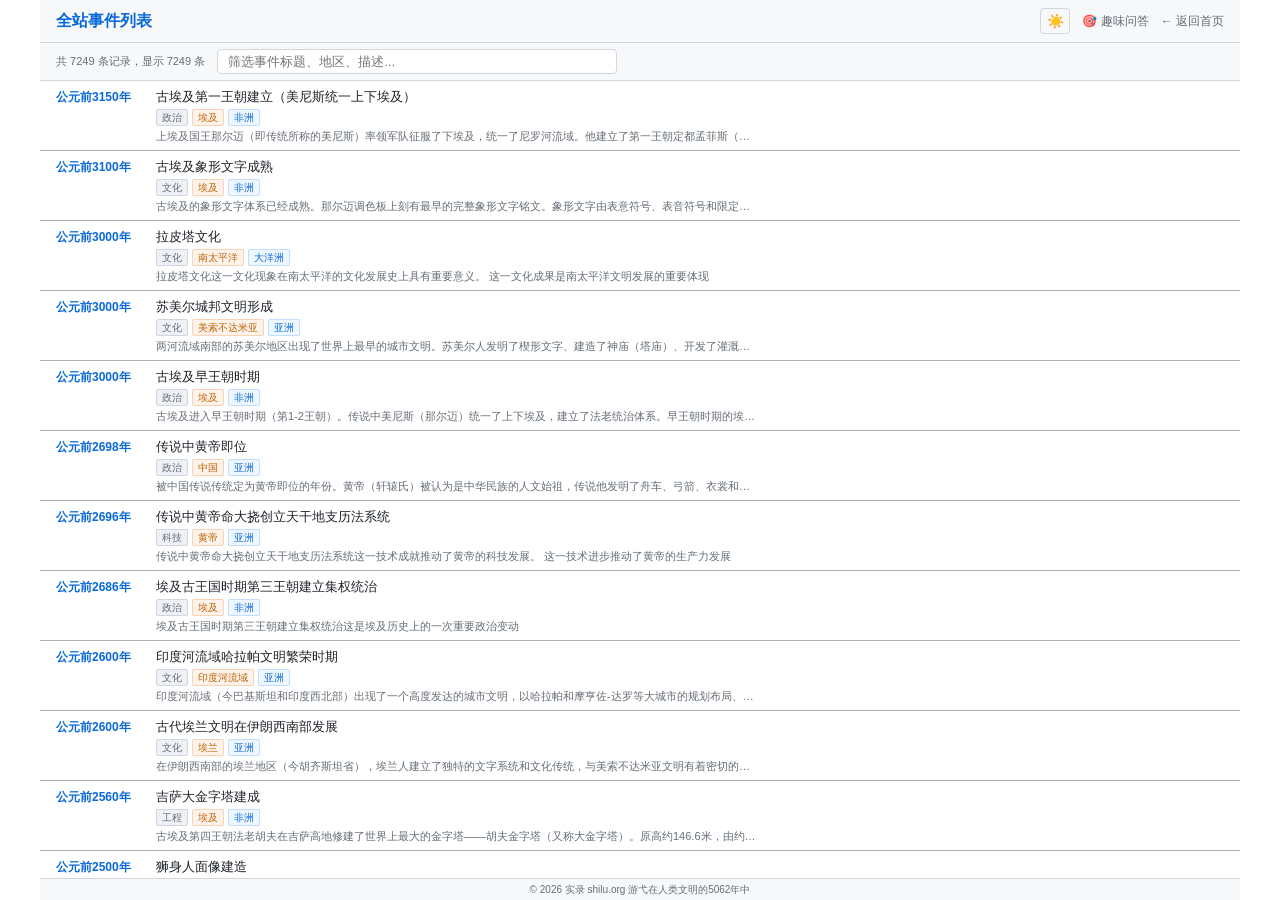
==== all-events.html @ 7e851145 "Add files via upload" ====
<!DOCTYPE html>
<html lang="zh-CN">
<head>
  <meta charset="UTF-8">
  <meta name="viewport" content="width=device-width, initial-scale=1.0">
  <title>全站事件列表 - 实录 shilu.org</title>
  <link rel="icon" href="data:image/svg+xml,<svg xmlns='http://www.w3.org/2000/svg' viewBox='0 0 100 100'><text y='.9em' font-size='90'>📜</text></svg>">
  <link rel="stylesheet" href="common.css">
  <style>
    #app { max-width: 1200px; margin: 0 auto; min-height: 100vh; display: flex; flex-direction: column; }
    .page-header { border-bottom: 1px solid var(--color-border); }
    #controls { display:flex; align-items:center; gap:12px; padding:6px 16px; background:var(--color-surface); border-bottom:1px solid var(--color-border); flex-shrink:0; }
    #event-count { font-size:11px; color:var(--color-text-muted); white-space:nowrap; }
    #filter-input { flex:1; max-width:400px; background:var(--color-bg); border:1px solid var(--color-border); border-radius:var(--radius-sm); padding:4px 10px; font-size:13px; color:var(--color-text); font-family:inherit; outline:none; }
    #filter-input:focus { border-color:var(--color-accent); }
    #event-list { flex:1; overflow-y:auto; padding:0; }
    .event-item { display:flex; align-items:flex-start; gap:10px; padding:6px 16px; border-bottom:1px solid rgba(48,54,61,0.4); cursor:pointer; transition:background var(--transition-fast); }
    .event-item:hover { background:var(--color-surface-hover); }
    .event-year { font-size:12px; font-weight:600; color:var(--color-accent); min-width:90px; flex-shrink:0; padding-top:1px; }
    .event-body { flex:1; min-width:0; }
    .event-title { font-size:13px; font-weight:500; }
    .event-meta { display:flex; gap:4px; margin-top:2px; flex-wrap:wrap; }
    .event-tag { font-size:10px; padding:0 5px; border-radius:2px; background:var(--color-surface-hover); border:1px solid var(--color-border); color:var(--color-text-muted); }
    .event-tag.region { color:var(--color-dynasty); border-color:rgba(240,136,62,0.3); background:rgba(240,136,62,0.1); }
    .event-tag.continent { color:var(--color-accent); border-color:rgba(88,166,255,0.3); background:rgba(88,166,255,0.1); }
    .event-desc { font-size:11px; color:var(--color-text-muted); margin-top:2px; overflow:hidden; text-overflow:ellipsis; white-space:nowrap; max-width:600px; }
    .no-match { text-align:center; padding:40px; color:var(--color-text-muted); }
    .page-content { flex: 1; display: flex; flex-direction: column; overflow: hidden; }
    @media (max-width: 767px) {
      #controls { padding: 4px 10px; gap: 8px; flex-wrap: wrap; }
      #filter-input { max-width: none; }
      .event-item { padding: 5px 10px; }
      .event-year { min-width: 70px; font-size: 11px; }
    }
    @media (max-width: 480px) {
      .event-desc { max-width: none; }
    }
  </style>
</head>
<body>
  <div id="app">
    <header class="page-header">
      <h1>全站事件列表</h1>
      <div class="header-right">
        <button id="theme-toggle" title="亮/暗切换">🌙</button>
        <a href="quiz.html">🎯 趣味问答</a>
        <a href="index.html">← 返回首页</a>
      </div>
    </header>
    <div id="controls">
      <span id="event-count">加载中...</span>
      <input type="text" id="filter-input" placeholder="筛选事件标题、地区、描述..." />
    </div>
    <div class="page-content">
      <div id="loading">加载全站事件数据中...</div>
      <div id="event-list"></div>
    </div>
    <footer id="copyright">
      <span>&copy; 2026 实录 shilu.org 游弋在人类文明的5062年中</span>
    </footer>
  </div>

  <script src="theme.js"></script>
  <script>
    (async function() {
      const DATA_FILES = [
        'data/bc-3200-3101.json','data/bc-3000-2901.json','data/bc-2700-2601.json',
        'data/bc-2600-2501.json','data/bc-2500-2401.json','data/bc-2200-2101.json',
        'data/bc-2100-2001.json','data/bc-2000-1901.json','data/bc-1900-1801.json',
        'data/bc-1800-1701.json','data/bc-1700-1601.json','data/bc-1600-1501.json',
        'data/bc-1500-1401.json','data/bc-1400-1301.json','data/bc-1300-1201.json',
        'data/bc-1200-1101.json','data/bc-1100-1001.json','data/bc-1000-0901.json',
        'data/bc-0900-0801.json','data/bc-0800-0701.json','data/bc-0700-0601.json',
        'data/bc-0600-0501.json','data/bc-0500-0401.json','data/bc-0400-0301.json',
        'data/bc-0300-0201.json','data/bc-0200-0101.json','data/bc-0100-0001.json',
        'data/0001-0100.json','data/0101-0200.json','data/0201-0300.json',
        'data/0301-0400.json','data/0401-0500.json','data/0501-0600.json',
        'data/0601-0700.json','data/0701-0800.json','data/0801-0900.json',
        'data/0901-1000.json','data/1001-1100.json','data/1101-1200.json',
        'data/1201-1300.json','data/1301-1400.json','data/1401-1500.json',
        'data/1501-1600.json','data/1601-1700.json','data/1701-1800.json',
        'data/1801-1900.json','data/1901-2000.json'
      ]
      const loadingEl = document.getElementById('loading')
      const listEl = document.getElementById('event-list')
      const countEl = document.getElementById('event-count')
      const filterInput = document.getElementById('filter-input')

      let allEvents = []
      let filteredEvents = []

      function formatYear(y) { return y < 0 ? `公元前${Math.abs(y)}年` : `公元${y}年` }

      function renderEvents(events) {
        if (events.length === 0) {
          listEl.innerHTML = '<div class="no-match">未找到匹配事件</div>'
          return
        }
        let html = ''
        for (const evt of events) {
          const yearStr = formatYear(evt.year)
          const desc = (evt.description || '').substring(0, 80) + ((evt.description || '').length > 80 ? '…' : '')
          html += `<div class="event-item" data-year="${evt.year}" data-title="${evt.title.replace(/"/g,'&quot;')}">
            <div class="event-year">${yearStr}</div>
            <div class="event-body">
              <div class="event-title">${evt.title}</div>
              <div class="event-meta">
                <span class="event-tag">${evt.category || '事件'}</span>
                ${evt.region ? `<span class="event-tag region">${evt.region}</span>` : ''}
                ${evt.continent ? `<span class="event-tag continent">${evt.continent}</span>` : ''}
              </div>
              <div class="event-desc">${desc}</div>
            </div>
          </div>`
        }
        listEl.innerHTML = html

        listEl.querySelectorAll('.event-item').forEach(item => {
          item.addEventListener('click', () => {
            const year = item.dataset.year
            const title = item.dataset.title
            window.location.href = `event-detail.html?year=${year}&title=${encodeURIComponent(title)}`
          })
        })
      }

      function filterEvents(query) {
        const q = query.toLowerCase()
        if (!q) {
          filteredEvents = allEvents
        } else {
          filteredEvents = allEvents.filter(evt =>
            (evt.title && evt.title.toLowerCase().includes(q)) ||
            (evt.region && evt.region.toLowerCase().includes(q)) ||
            (evt.description && evt.description.toLowerCase().includes(q)) ||
            (evt.continent && evt.continent.toLowerCase().includes(q)) ||
            (evt.category && evt.category.toLowerCase().includes(q))
          )
        }
        countEl.textContent = `共 ${allEvents.length} 条记录，显示 ${filteredEvents.length} 条`
        renderEvents(filteredEvents)
      }

      loadingEl.classList.remove('hidden')
      const CHUNK = 5
      for (let i = 0; i < DATA_FILES.length; i += CHUNK) {
        const chunk = DATA_FILES.slice(i, i + CHUNK)
        const results = await Promise.all(chunk.map(async file => {
          try {
            const resp = await fetch(file)
            if (resp.ok) return await resp.json()
          } catch(e) {}
          return []
        }))
        for (const data of results) {
          if (data && Array.isArray(data)) {
            for (const entry of data) {
              if (entry.events && entry.events.length > 0) {
                for (const evt of entry.events) {
                  allEvents.push({ year: entry.year, ...evt })
                }
              }
            }
          }
        }
      }
      loadingEl.classList.add('hidden')

      allEvents.sort((a, b) => a.year - b.year)

      filterInput.addEventListener('input', () => filterEvents(filterInput.value.trim()))

      filterEvents('')
    })()
  </script>
</body>
</html>
---- common.css ----
:root {
  --color-bg: #0d1117;
  --color-surface: #161b22;
  --color-surface-hover: #1c2333;
  --color-border: #30363d;
  --color-text: #e6edf3;
  --color-text-muted: #8b949e;
  --color-accent: #58a6ff;
  --color-accent-glow: rgba(88, 166, 255, 0.4);
  --color-dynasty: #f0883e;
  --color-dynasty-active: #ffa657;
  --color-danger: #f85149;
  --color-success: #3fb950;
  --font-sans: "PingFang SC", "Microsoft YaHei", "Helvetica Neue", Arial, sans-serif;
  --font-mono: "SF Mono", "Cascadia Code", Consolas, monospace;
  --spacing-xs: 4px;
  --spacing-sm: 8px;
  --spacing-md: 16px;
  --spacing-lg: 24px;
  --spacing-xl: 32px;
  --radius-sm: 4px;
  --radius-md: 8px;
  --radius-lg: 12px;
  --shadow-sm: 0 1px 3px rgba(0, 0, 0, 0.3);
  --shadow-md: 0 4px 12px rgba(0, 0, 0, 0.4);
  --shadow-lg: 0 8px 24px rgba(0, 0, 0, 0.5);
  --transition-fast: 150ms ease;
  --transition-normal: 300ms ease;
  --color-scheme: dark;
}

[data-theme="light"] {
  --color-bg: #ffffff;
  --color-surface: #f6f8fa;
  --color-surface-hover: #eef1f5;
  --color-border: #d0d7de;
  --color-text: #1f2328;
  --color-text-muted: #656d76;
  --color-accent: #0969da;
  --color-accent-glow: rgba(9, 105, 218, 0.2);
  --color-dynasty: #bd6200;
  --color-dynasty-active: #d4731a;
  --color-danger: #cf222e;
  --color-success: #1a7f37;
  --shadow-sm: 0 1px 3px rgba(0, 0, 0, 0.08);
  --shadow-md: 0 4px 12px rgba(0, 0, 0, 0.1);
  --shadow-lg: 0 8px 24px rgba(0, 0, 0, 0.15);
  --color-scheme: light;
}

* {
  margin: 0;
  padding: 0;
  box-sizing: border-box;
}

html, body {
  height: 100%;
  font-family: var(--font-sans);
  background: var(--color-bg);
  color: var(--color-text);
  font-size: 14px;
  line-height: 1.5;
  color-scheme: var(--color-scheme);
}

#app {
  display: flex;
  flex-direction: column;
  height: 100%;
  width: 100%;
}

/* ===== Header ===== */
#header,
.page-header {
  display: flex;
  align-items: center;
  gap: 16px;
  padding: 8px 16px;
  background: var(--color-surface);
  border-bottom: 1px solid var(--color-border);
  flex-shrink: 0;
}

#header h1,
.page-header h1 {
  font-size: 16px;
  font-weight: 700;
  color: var(--color-accent);
  flex-shrink: 0;
}

#header a,
.page-header a {
  font-size: 12px;
  color: var(--color-text-muted);
  text-decoration: none;
}

#header a:hover,
.page-header a:hover {
  color: var(--color-accent);
}

.header-right {
  margin-left: auto;
  display: flex;
  align-items: center;
  gap: 12px;
}

/* ===== Theme Toggle ===== */
#theme-toggle {
  background: none;
  border: 1px solid var(--color-border);
  color: var(--color-text-muted);
  width: 30px;
  height: 26px;
  border-radius: var(--radius-sm);
  cursor: pointer;
  font-size: 14px;
  display: flex;
  align-items: center;
  justify-content: center;
  transition: background var(--transition-fast), color var(--transition-fast);
  flex-shrink: 0;
  line-height: 1;
}

#theme-toggle:hover {
  background: var(--color-surface-hover);
  color: var(--color-text);
}

/* ===== Footer ===== */
#copyright {
  flex-shrink: 0;
  height: 22px;
  display: flex;
  align-items: center;
  justify-content: center;
  background: var(--color-surface);
  border-top: 1px solid var(--color-border);
  font-size: 10px;
  color: var(--color-text-muted);
}

/* ===== Loading ===== */
#loading {
  text-align: center;
  padding: 60px 0;
  color: var(--color-text-muted);
  flex: 1;
  display: flex;
  flex-direction: column;
  align-items: center;
  justify-content: center;
}

#loading.hidden {
  display: none;
}

.spinner {
  width: 32px;
  height: 32px;
  border: 3px solid var(--color-border);
  border-top-color: var(--color-accent);
  border-radius: 50%;
  animation: spin 0.8s linear infinite;
  margin-bottom: 12px;
}

@keyframes spin {
  to { transform: rotate(360deg); }
}

/* ===== Responsive ===== */
@media (max-width: 480px) {
  .page-header {
    padding: 6px 12px;
    gap: 10px;
  }
  .page-header h1 {
    font-size: 14px;
  }
  .page-header a,
  .header-right a {
    font-size: 11px;
  }
  .header-right {
    gap: 8px;
  }
  #theme-toggle {
    width: 28px;
    height: 24px;
    font-size: 12px;
  }
}
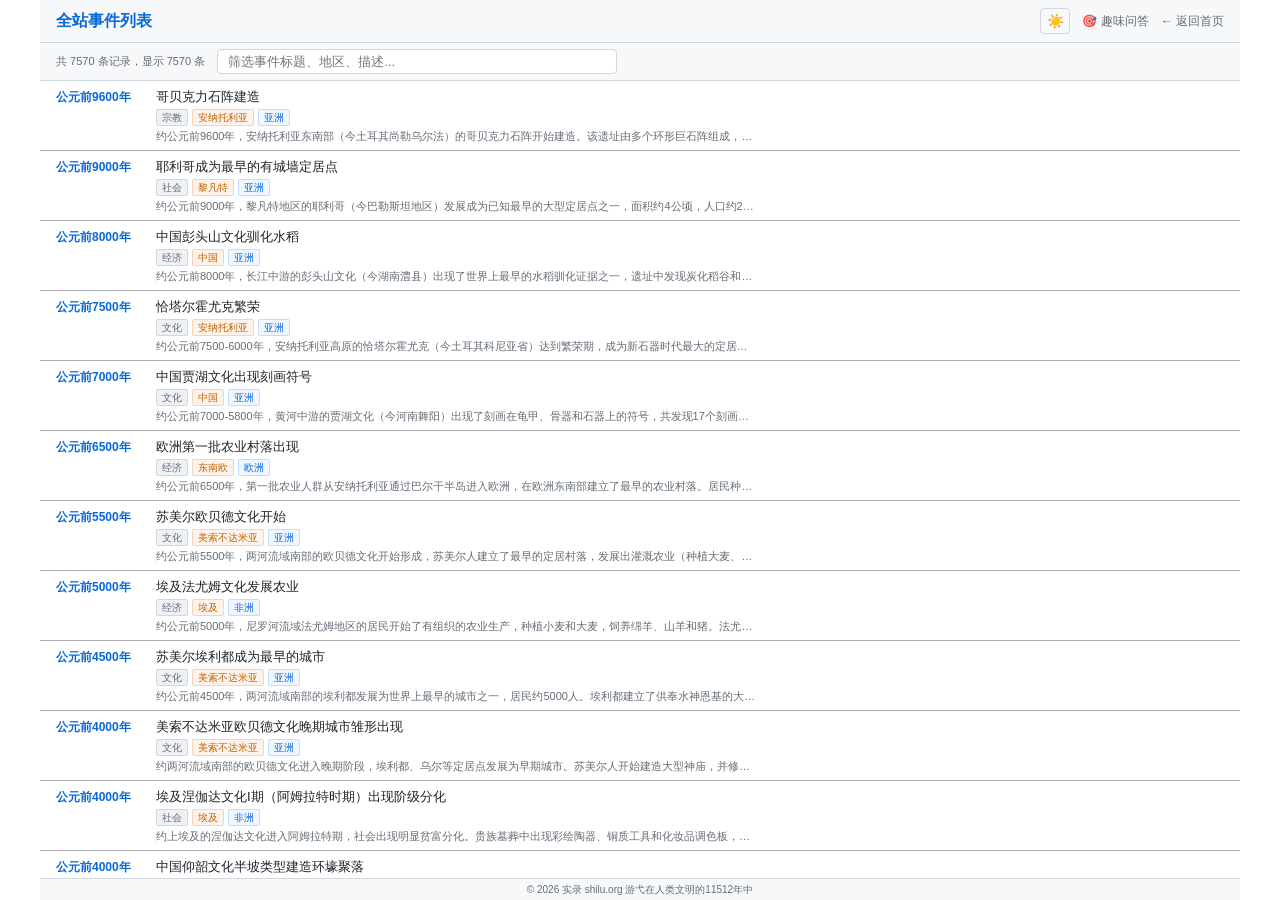
==== commit 5522ae50: "Add files via upload" ====
--- a/all-events.html
+++ b/all-events.html
@@ -1,4 +1,4 @@
-<!DOCTYPE html>
+﻿<!DOCTYPE html>
 <html lang="zh-CN">
 <head>
   <meta charset="UTF-8">
@@ -56,7 +56,7 @@
       <div id="event-list"></div>
     </div>
     <footer id="copyright">
-      <span>&copy; 2026 实录 shilu.org 游弋在人类文明的5062年中</span>
+      <span>&copy; 2026 实录 shilu.org 游弋在人类文明的11512年中</span>
     </footer>
   </div>
 
@@ -64,12 +64,7 @@
   <script>
     (async function() {
       const DATA_FILES = [
-        'data/bc-3200-3101.json','data/bc-3000-2901.json','data/bc-2700-2601.json',
-        'data/bc-2600-2501.json','data/bc-2500-2401.json','data/bc-2200-2101.json',
-        'data/bc-2100-2001.json','data/bc-2000-1901.json','data/bc-1900-1801.json',
-        'data/bc-1800-1701.json','data/bc-1700-1601.json','data/bc-1600-1501.json',
-        'data/bc-1500-1401.json','data/bc-1400-1301.json','data/bc-1300-1201.json',
-        'data/bc-1200-1101.json','data/bc-1100-1001.json','data/bc-1000-0901.json',
+        'data/bc-9600-2001.json','data/bc-2000-1001.json','data/bc-1000-0901.json',
         'data/bc-0900-0801.json','data/bc-0800-0701.json','data/bc-0700-0601.json',
         'data/bc-0600-0501.json','data/bc-0500-0401.json','data/bc-0400-0301.json',
         'data/bc-0300-0201.json','data/bc-0200-0101.json','data/bc-0100-0001.json',
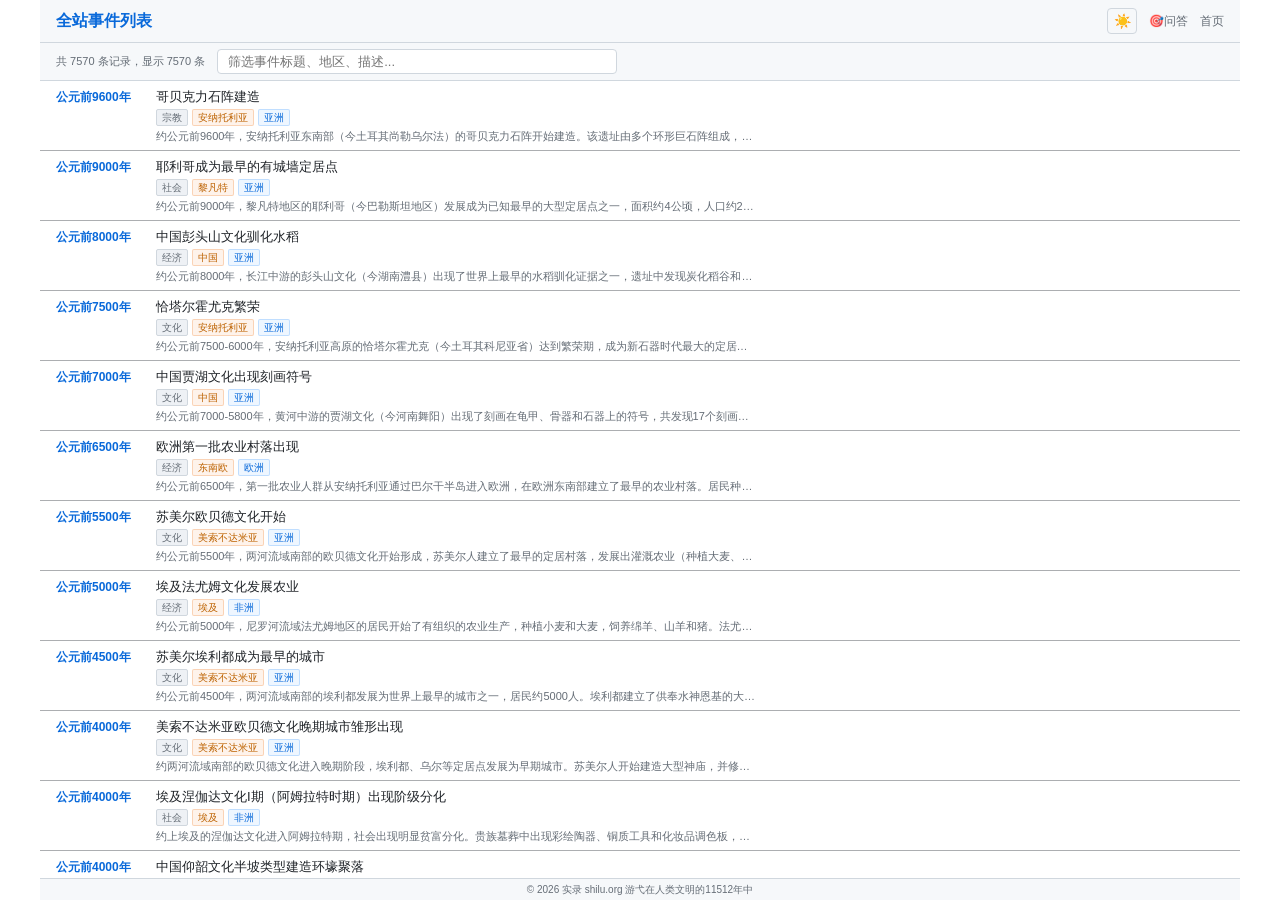
==== commit a0b547f9: "Add files via upload" ====
--- a/all-events.html
+++ b/all-events.html
@@ -4,6 +4,19 @@
   <meta charset="UTF-8">
   <meta name="viewport" content="width=device-width, initial-scale=1.0">
   <title>全站事件列表 - 实录 shilu.org</title>
+  <meta name="description" content="浏览实录网站收录的全部7570条历史事件，按时间顺序排列。支持关键词筛选，涵盖全球各大洲从史前到近代的重大事件。">
+  <meta name="robots" content="index, follow">
+  <meta property="og:title" content="全站事件列表 - 实录 shilu.org">
+  <meta property="og:description" content="浏览全部7570条历史事件，从公元前9600年到公元1912年。">
+  <meta property="og:type" content="website">
+  <meta property="og:url" content="https://shilu.org/all-events.html">
+  <meta property="og:site_name" content="实录 shilu.org">
+  <meta property="og:locale" content="zh_CN">
+  <meta name="twitter:card" content="summary">
+  <meta name="twitter:title" content="全站事件列表 - 实录 shilu.org">
+  <meta name="twitter:description" content="浏览全部7570条历史事件。">
+  <link rel="canonical" href="https://shilu.org/all-events.html">
+  <link rel="sitemap" type="application/xml" href="/sitemap.xml">
   <link rel="icon" href="data:image/svg+xml,<svg xmlns='http://www.w3.org/2000/svg' viewBox='0 0 100 100'><text y='.9em' font-size='90'>📜</text></svg>">
   <link rel="stylesheet" href="common.css">
   <style>
@@ -43,8 +56,8 @@
       <h1>全站事件列表</h1>
       <div class="header-right">
         <button id="theme-toggle" title="亮/暗切换">🌙</button>
-        <a href="quiz.html">🎯 趣味问答</a>
-        <a href="index.html">← 返回首页</a>
+        <a href="quiz.html">🎯问答</a>
+        <a href="index.html">首页</a>
       </div>
     </header>
     <div id="controls">
@@ -168,5 +181,16 @@
       filterEvents('')
     })()
   </script>
+  
+  <script>
+var _hmt = _hmt || [];
+(function() {
+  var hm = document.createElement("script");
+  hm.src = "https://hm.baidu.com/hm.js?f7353f5a7f0b5be99ddb2f617d6038a1";
+  var s = document.getElementsByTagName("script")[0]; 
+  s.parentNode.insertBefore(hm, s);
+})();
+</script>
+  
 </body>
 </html>
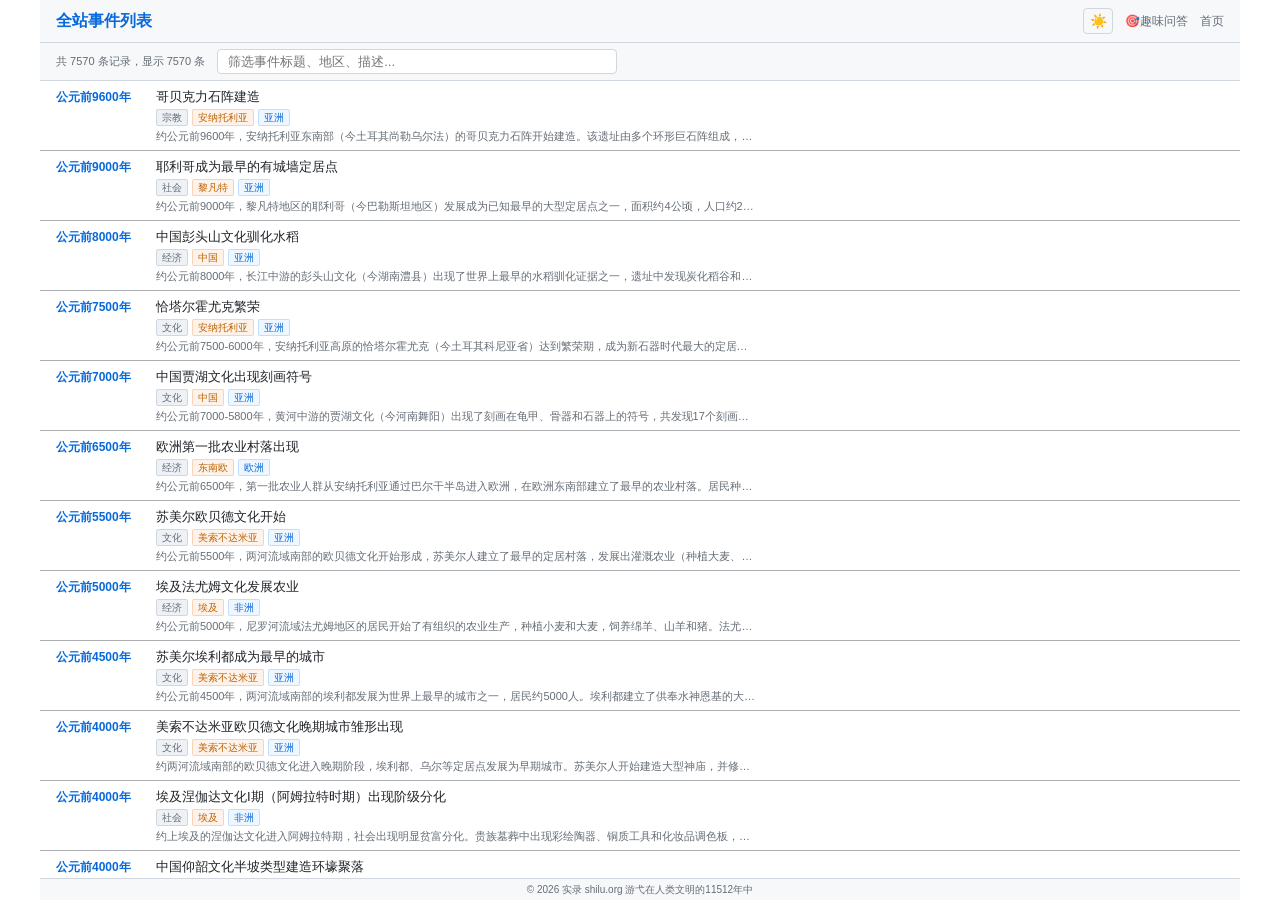
==== commit f58a419e: "Add files via upload" ====
--- a/all-events.html
+++ b/all-events.html
@@ -56,7 +56,7 @@
       <h1>全站事件列表</h1>
       <div class="header-right">
         <button id="theme-toggle" title="亮/暗切换">🌙</button>
-        <a href="quiz.html">🎯问答</a>
+        <a href="quiz.html">🎯趣味问答</a>
         <a href="index.html">首页</a>
       </div>
     </header>
